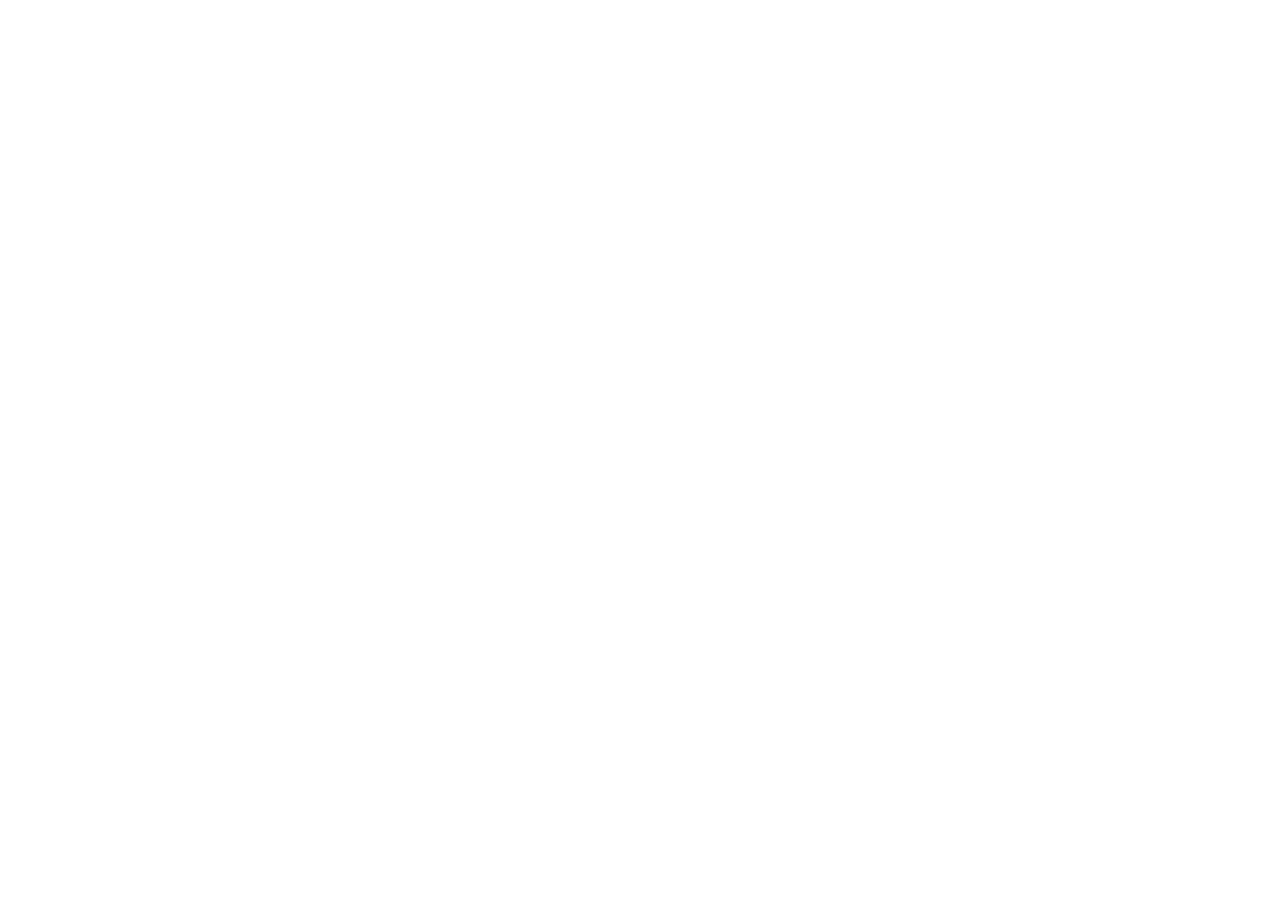
==== index.html @ 6a1c434a "Add logo and html head info" ====
<!DOCTYPE html>
<html lang="en">
<head>
    <meta charset="UTF-8">
    <meta name="viewport" content="width=device-width, initial-scale=1">
    <title>Make Your Day</title>
    <link rel="stylesheet" href="css/style.css">
</head>
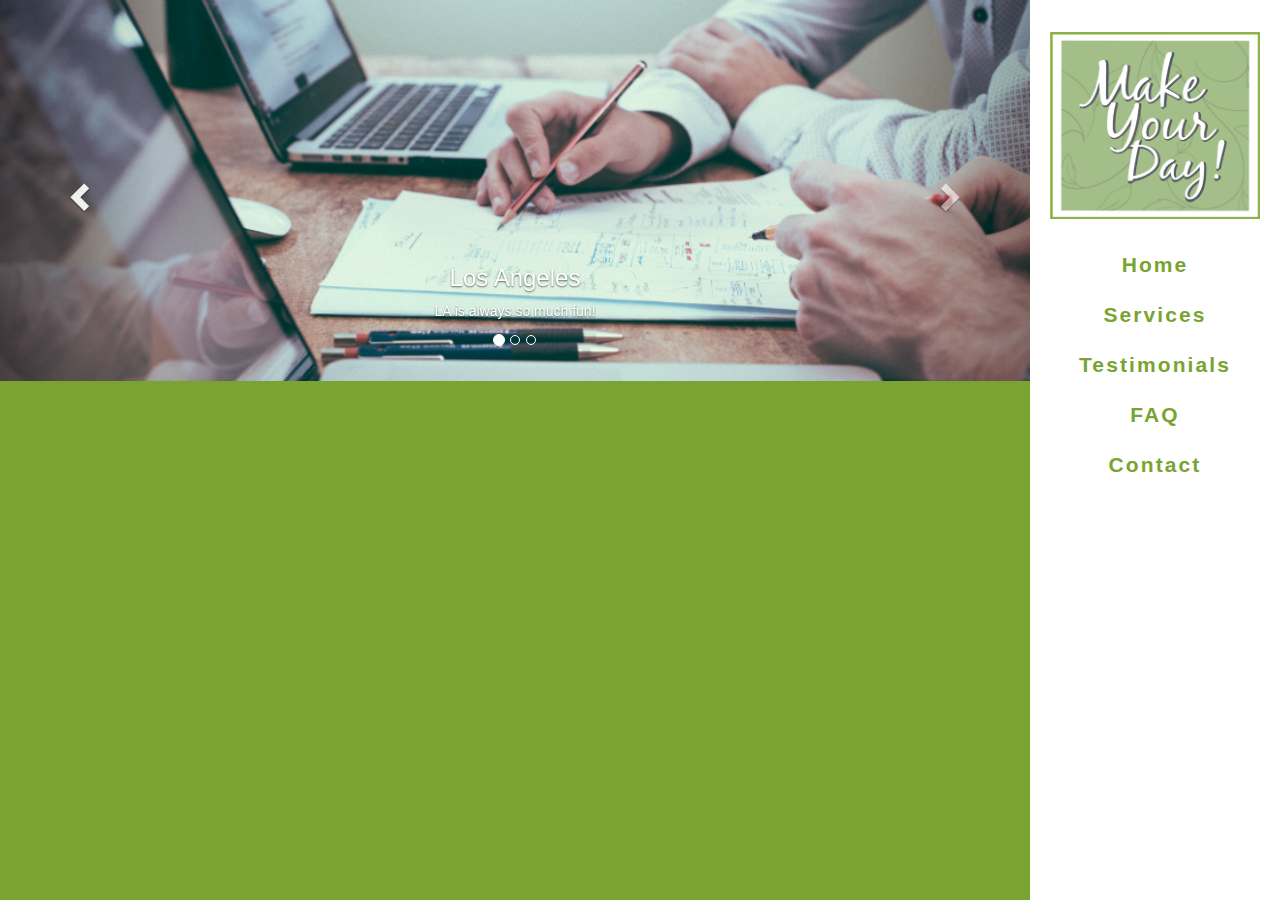
==== commit 151a7e6d: "Add sidebar and carousel" ====
--- a/index.html
+++ b/index.html
@@ -1,8 +1,100 @@
 <!DOCTYPE html>
 <html lang="en">
-<head>
-    <meta charset="UTF-8">
-    <meta name="viewport" content="width=device-width, initial-scale=1">
-    <title>Make Your Day</title>
-    <link rel="stylesheet" href="css/style.css">
-</head>
+  <head>
+      <meta charset="UTF-8">
+      <meta name="viewport" content="width=device-width, initial-scale=1">
+      <title>Make Your Day</title>
+      <link rel="stylesheet" href="css/style.css">
+      <link rel="stylesheet" href="https://maxcdn.bootstrapcdn.com/bootstrap/3.3.4/css/bootstrap.min.css">
+  </head>
+
+  <body>
+
+    <!-- Sidebar -->
+    <div class="sidebar">
+      <div class="sidebar-logo">
+      </div>
+
+      <div class="sidebar-navigation">
+        <ul id="navigation">
+          <a href="#/"><li>Home</li></a>
+          <a href="#/"><li>Services</li></a>
+          <a href="#/"><li>Testimonials</li></a>
+          <a href="#/"><li>FAQ</li></a>
+          <a href="#/"><li>Contact</li></a>
+        </ul>
+      </div>
+    </div>
+
+    <!-- Main -->
+    <div class="main">
+      <!-- Featured information carousel -->
+      <div id="featuredCarousel" class="carousel slide" data-ride="carousel">
+
+        <!-- Indicators -->
+        <ol class="carousel-indicators">
+          <li data-target="#featuredCarousel" data-slide-to="0" class="active"></li>
+          <li data-target="#featuredCarousel" data-slide-to="1"></li>
+          <li data-target="#featuredCarousel" data-slide-to="2"></li>
+        </ol>
+
+        <!-- Wrapper for slides -->
+        <div class="carousel-inner">
+          <!-- slide 1 -->
+          <div class="item active">
+            <img src="images/planning.png">
+            <div class="carousel-caption">
+              <h3>Los Angeles</h3>
+              <p>LA is always so much fun!</p>
+            </div>
+          </div>
+
+          <!-- slide 2 -->
+          <div class="item">
+            <img src="images/shower.png">
+            <div class="carousel-caption">
+              <h3>Los Angeles</h3>
+              <p>LA is always so much fun!</p>
+            </div>
+          </div>
+
+          <!-- slide 3 -->
+          <div class="item">
+            <img src="images/wedding.png">
+            <div class="carousel-caption">
+              <h3>Los Angeles</h3>
+              <p>LA is always so much fun!</p>
+            </div>
+          </div>
+
+        </div>
+
+        <!-- Left and Right controls -->
+        <a class="left carousel-control" href="#featuredCarousel" data-slide="prev">
+          <span class="glyphicon glyphicon-chevron-left"></span>
+          <span class="sr-only">Previous</span>
+        </a>
+        <a class="right carousel-control" href="#featuredCarousel" data-slide="next">
+          <span class="glyphicon glyphicon-chevron-right"></span>
+          <span class="sr-only">Next</span>
+        </a>
+
+      </div>
+
+    </div>
+
+    <!-- Load jquery v3.2.1 -->
+    <script src="js/jquery-3.2.1.js"></script>
+
+    <!-- Load Bootstrap v3.3.7 -->
+    <script src="js/bootstrap.min.js"></script>
+
+    <!-- Load Angular framework v1.6.4 -->
+    <script src="js/angular.min.js"></script>
+    <script src="js/angular-route.js"></script>
+
+    <!-- Load custom application JS -->
+    <script src="js/app.js"></script>
+
+  </body>
+</html>
--- a/css/style.css
+++ b/css/style.css
@@ -0,0 +1,69 @@
+html {
+  margin: 0;
+  padding: 0;
+}
+
+body {
+  margin: 0;
+  padding: 0;
+}
+
+/* Sidebar */
+.sidebar {
+  padding: 0 20px;
+  width: 250px;
+  margin: 0;
+  height: 100vh;
+  position: fixed;
+  right: 0;
+  top: 0;
+  background-color: white;
+  z-index: 1;
+}
+
+.sidebar-logo {
+  background: url(../images/logo.png) no-repeat center;
+  background-size: contain;
+  width: 100%;
+  height: 250px;
+}
+
+/* Sidebar Navigation */
+#navigation {
+  display: flex;
+  flex-direction: column;
+  justify-content: center;
+  align-items: center;
+  padding: 0;
+}
+
+#navigation a {
+  text-decoration: none;
+  list-style: none;
+  color: #79A431;
+  font-size: 1.5em;
+  margin-bottom: 20px;
+  letter-spacing: .1em;
+  font-weight: bolder;
+}
+
+#navigation a:hover {
+  color: #3179a4;
+}
+
+/* Carousel */
+#featuredCarousel {
+  width: 100%;
+}
+
+.item img {
+  width: 100%;
+}
+
+/* Main */
+.main {
+  margin-right: 250px;
+  width: calc(100%-250px);
+  height: 100vh;
+  background: #79A431;
+}
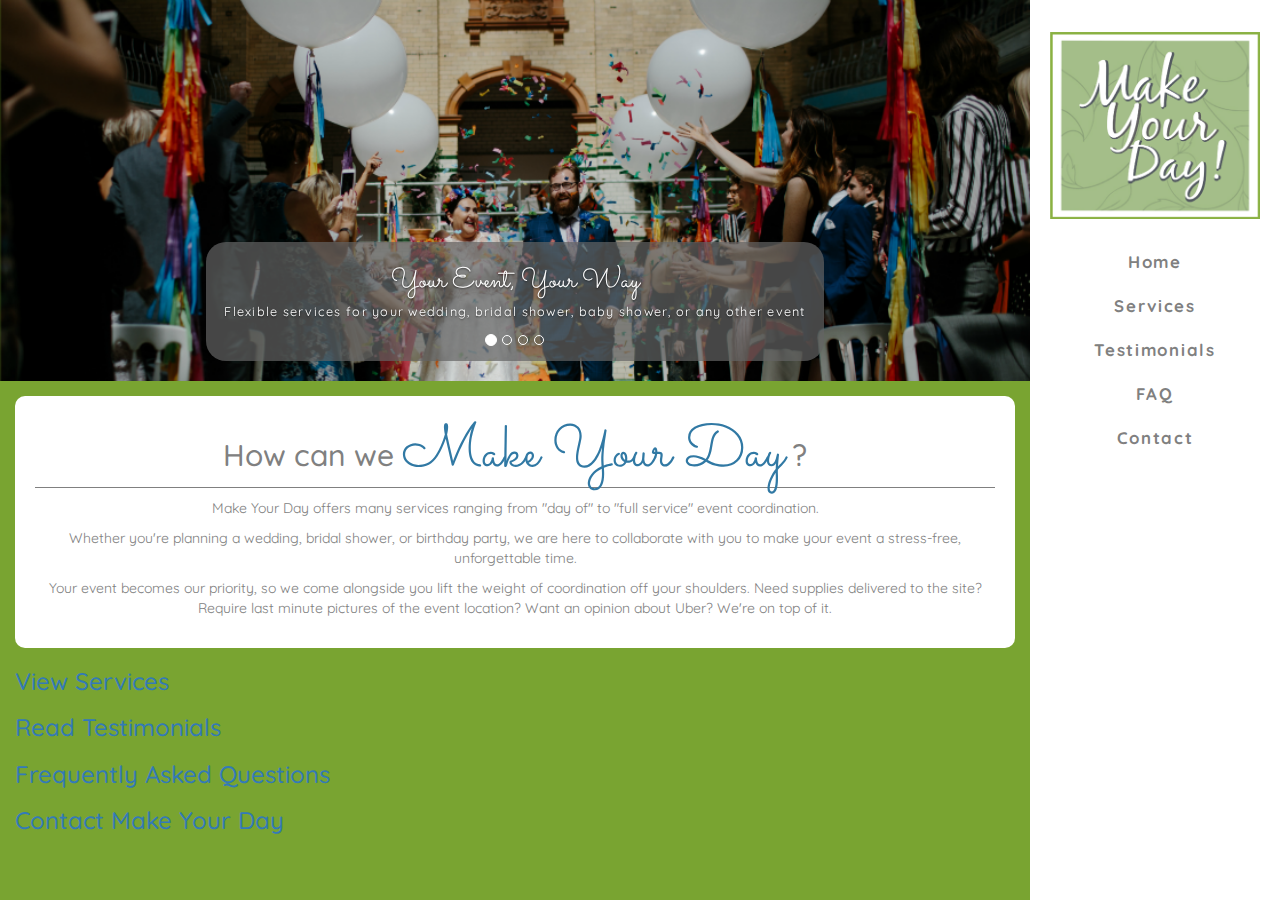
==== commit c26f0a8f: "Add carousel and introduction statement" ====
--- a/index.html
+++ b/index.html
@@ -6,9 +6,10 @@
       <title>Make Your Day</title>
       <link rel="stylesheet" href="css/style.css">
       <link rel="stylesheet" href="https://maxcdn.bootstrapcdn.com/bootstrap/3.3.4/css/bootstrap.min.css">
+      <link href="https://fonts.googleapis.com/css?family=Sacramento|Quicksand" rel="stylesheet">
   </head>
 
-  <body>
+  <body ng-app="application">
 
     <!-- Sidebar -->
     <div class="sidebar">
@@ -28,58 +29,9 @@
 
     <!-- Main -->
     <div class="main">
-      <!-- Featured information carousel -->
-      <div id="featuredCarousel" class="carousel slide" data-ride="carousel">
 
-        <!-- Indicators -->
-        <ol class="carousel-indicators">
-          <li data-target="#featuredCarousel" data-slide-to="0" class="active"></li>
-          <li data-target="#featuredCarousel" data-slide-to="1"></li>
-          <li data-target="#featuredCarousel" data-slide-to="2"></li>
-        </ol>
-
-        <!-- Wrapper for slides -->
-        <div class="carousel-inner">
-          <!-- slide 1 -->
-          <div class="item active">
-            <img src="images/planning.png">
-            <div class="carousel-caption">
-              <h3>Los Angeles</h3>
-              <p>LA is always so much fun!</p>
-            </div>
-          </div>
-
-          <!-- slide 2 -->
-          <div class="item">
-            <img src="images/shower.png">
-            <div class="carousel-caption">
-              <h3>Los Angeles</h3>
-              <p>LA is always so much fun!</p>
-            </div>
-          </div>
-
-          <!-- slide 3 -->
-          <div class="item">
-            <img src="images/wedding.png">
-            <div class="carousel-caption">
-              <h3>Los Angeles</h3>
-              <p>LA is always so much fun!</p>
-            </div>
-          </div>
-
-        </div>
-
-        <!-- Left and Right controls -->
-        <a class="left carousel-control" href="#featuredCarousel" data-slide="prev">
-          <span class="glyphicon glyphicon-chevron-left"></span>
-          <span class="sr-only">Previous</span>
-        </a>
-        <a class="right carousel-control" href="#featuredCarousel" data-slide="next">
-          <span class="glyphicon glyphicon-chevron-right"></span>
-          <span class="sr-only">Next</span>
-        </a>
-
-      </div>
+      <!-- Angular View -->
+      <div ng-view autoscroll></div>
 
     </div>
 
--- a/css/style.css
+++ b/css/style.css
@@ -40,11 +40,12 @@
 #navigation a {
   text-decoration: none;
   list-style: none;
-  color: #79A431;
-  font-size: 1.5em;
+  color: #808080;
+  font-size: 1.2em;
   margin-bottom: 20px;
   letter-spacing: .1em;
   font-weight: bolder;
+  font-family: 'Quicksand', sans-serif;
 }
 
 #navigation a:hover {
@@ -60,6 +61,50 @@
   width: 100%;
 }
 
+.carousel-caption {
+  background-color: rgba(100,100,100,0.7);
+  border-radius: 20px;
+  padding: 0;
+  margin: 0;
+}
+
+.carousel-caption h3 {
+  font-size: 2em;
+  margin: 5px 0;
+  font-family: 'Sacramento', cursive;
+}
+
+.carousel-caption p {
+  letter-spacing: .1em;
+  font-size: .9em;
+  font-family: 'Quicksand', sans-serif;
+}
+
+/* Home content */
+
+.home-content {
+  font-family: 'Quicksand', sans-serif;
+  margin: 15px;
+}
+
+.home-description {
+  background-color: rgba(255,255,255,1);
+  border-radius: 10px;
+  padding: 5px 20px 20px 20px;
+  text-align: center;
+  color: #808080;
+}
+
+.home-description h2 {
+  border-bottom: 1px #808080 solid;
+}
+
+.home-description h2 span {
+  color: #3179a4;
+  font-family: 'Sacramento', cursive;
+  font-size: 2em;
+}
+
 /* Main */
 .main {
   margin-right: 250px;
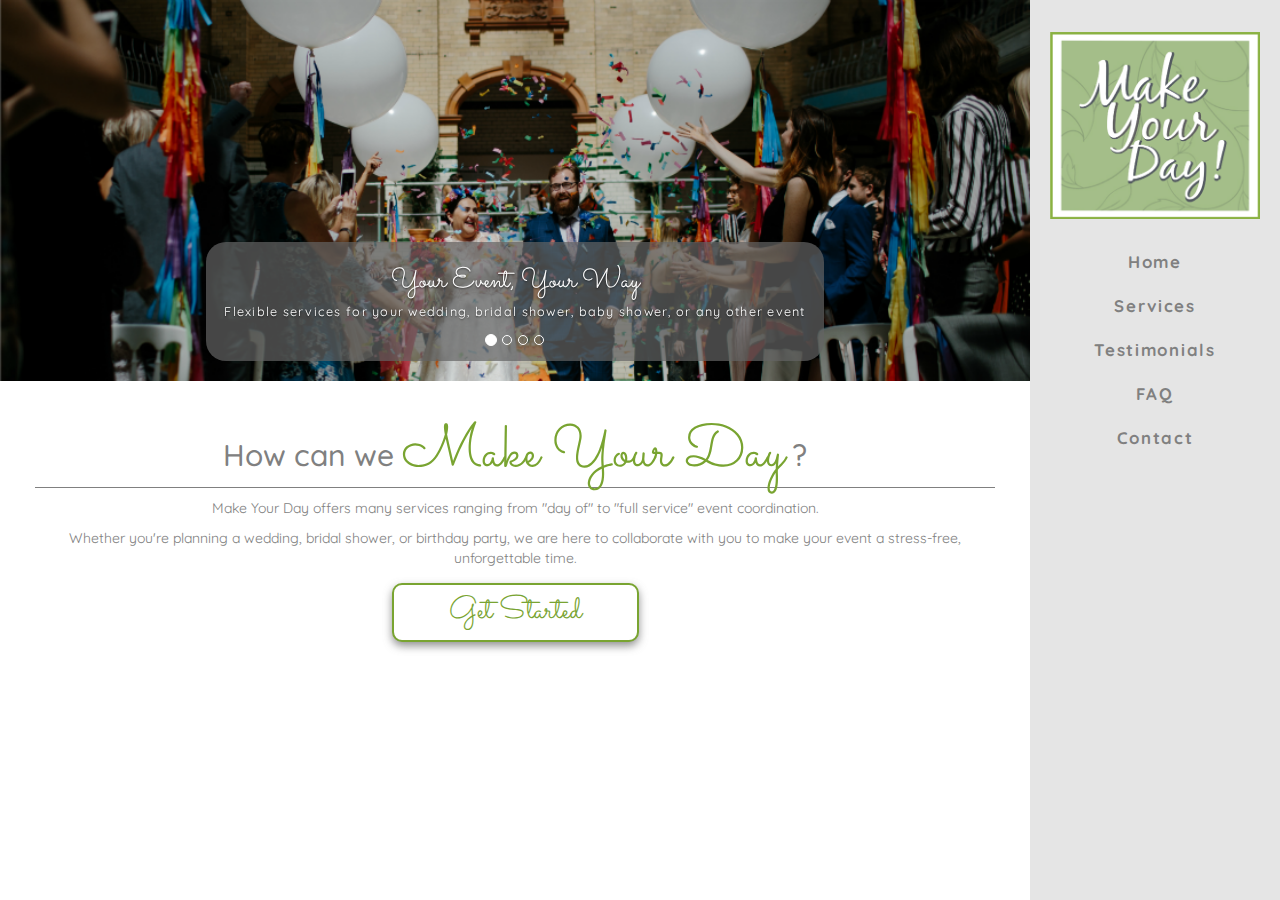
==== commit edc96244: "Add navigation placeholders" ====
--- a/index.html
+++ b/index.html
@@ -19,10 +19,10 @@
       <div class="sidebar-navigation">
         <ul id="navigation">
           <a href="#/"><li>Home</li></a>
-          <a href="#/"><li>Services</li></a>
-          <a href="#/"><li>Testimonials</li></a>
-          <a href="#/"><li>FAQ</li></a>
-          <a href="#/"><li>Contact</li></a>
+          <a href="#/services"><li>Services</li></a>
+          <a href="#/testimonials"><li>Testimonials</li></a>
+          <a href="#/faq"><li>FAQ</li></a>
+          <a href="#/contact"><li>Contact</li></a>
         </ul>
       </div>
     </div>
--- a/css/style.css
+++ b/css/style.css
@@ -17,7 +17,7 @@
   position: fixed;
   right: 0;
   top: 0;
-  background-color: white;
+  background-color: #e5e5e5;
   z-index: 1;
 }
 
@@ -59,6 +59,8 @@
 
 .item img {
   width: 100%;
+  height: auto;
+  display: block;
 }
 
 .carousel-caption {
@@ -90,7 +92,7 @@
 .home-description {
   background-color: rgba(255,255,255,1);
   border-radius: 10px;
-  padding: 5px 20px 20px 20px;
+  padding: 5px 20px 0px 20px;
   text-align: center;
   color: #808080;
 }
@@ -100,15 +102,46 @@
 }
 
 .home-description h2 span {
-  color: #3179a4;
+  color: #79A431;
   font-family: 'Sacramento', cursive;
   font-size: 2em;
+}
+
+.content-navigation-container {
+  width: 100%;
+  display: flex;
+  align-items: center;
+  justify-content: center;
+}
+
+.content-navigation-container a,
+.content-navigation-container h3 {
+  margin: 0;
+  text-decoration: none;
+  color: #79A431;
+  font-family: 'Sacramento', cursive;
+  font-size: 1.5em;
+}
+
+.content-navigation-container a {
+  box-shadow: 0 4px 8px 0 rgba(100,100,100,0.7);
+  background-color: rgba(255,255,255,1);
+  border-width: 2px;
+  border-style: solid;
+  padding: 10px 55px;
+  border-radius: 10px;
+}
+
+.content-navigation-container a:hover {
+  background-color: rgba(100,100,100,.2);
+  text-decoration: none;
+  color: #3179a4;
 }
 
 /* Main */
 .main {
   margin-right: 250px;
-  width: calc(100%-250px);
+  width: calc(100% - 250px);
   height: 100vh;
-  background: #79A431;
+  color: #79A431;
 }
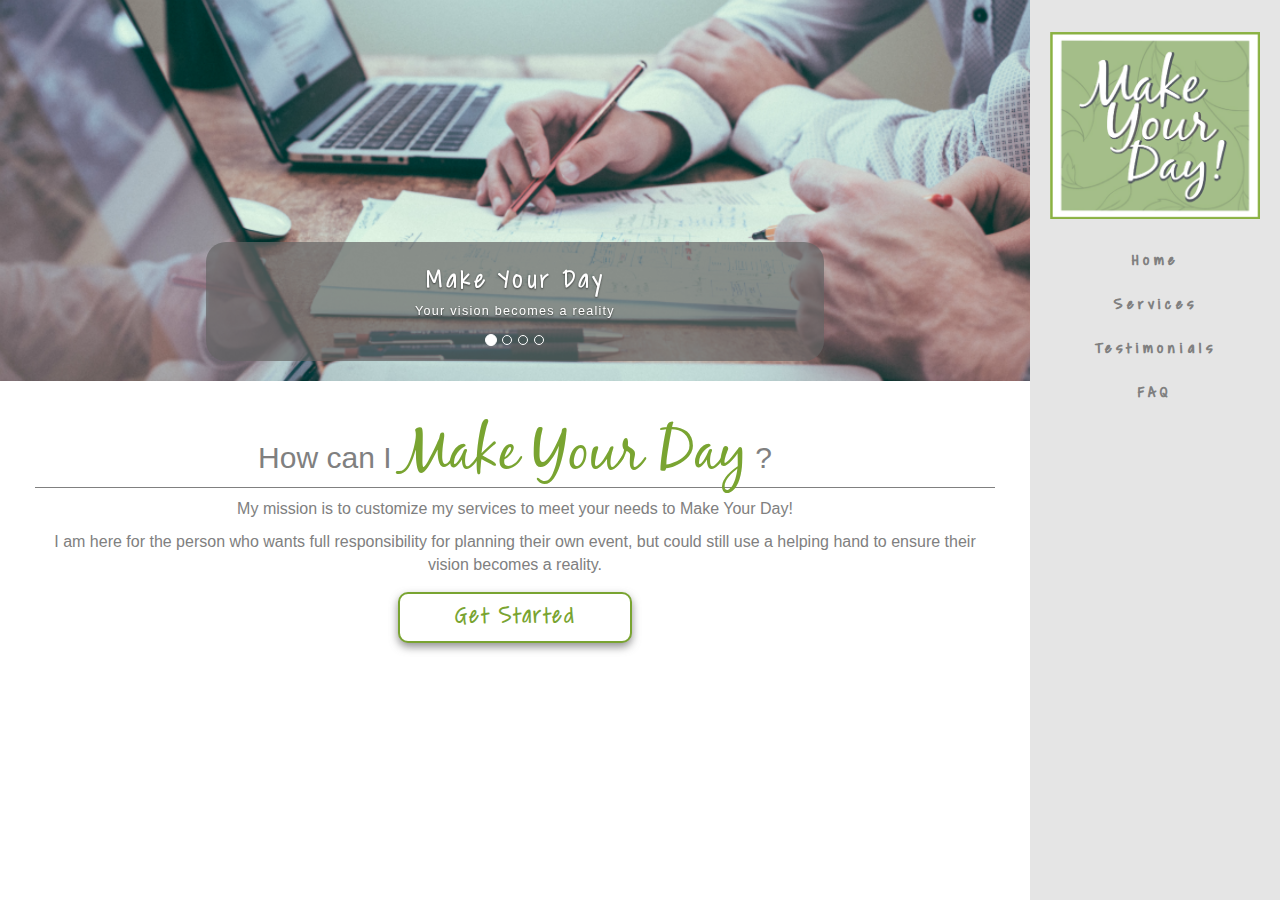
==== commit 978f9831: "Add extra packages and logo home navigation" ====
--- a/index.html
+++ b/index.html
@@ -4,6 +4,7 @@
       <meta charset="UTF-8">
       <meta name="viewport" content="width=device-width, initial-scale=1">
       <title>Make Your Day</title>
+      <link rel="shortcut icon" href="../images/logo.png" />
       <link rel="stylesheet" href="css/style.css">
       <link rel="stylesheet" href="https://maxcdn.bootstrapcdn.com/bootstrap/3.3.4/css/bootstrap.min.css">
       <link href="https://fonts.googleapis.com/css?family=Sacramento|Quicksand" rel="stylesheet">
@@ -13,7 +14,7 @@
 
     <!-- Sidebar -->
     <div class="sidebar">
-      <div class="sidebar-logo">
+      <div class="sidebar-logo" onclick="goHome()">
       </div>
 
       <div class="sidebar-navigation">
@@ -22,7 +23,6 @@
           <a href="#/services"><li>Services</li></a>
           <a href="#/testimonials"><li>Testimonials</li></a>
           <a href="#/faq"><li>FAQ</li></a>
-          <a href="#/contact"><li>Contact</li></a>
         </ul>
       </div>
     </div>
--- a/css/style.css
+++ b/css/style.css
@@ -1,3 +1,19 @@
+/*Fonting*/
+@font-face {
+  font-family: 'BlackJack';
+  src: url(../res/fonts/BLACKJAR.TTF) format('truetype');
+}
+
+@font-face {
+  font-family: 'Covered';
+  src: url(../res/fonts/CoveredByYourGrace.ttf) format('truetype');
+}
+
+@font-face {
+  font-family: 'Footlight';
+  src: url(../res/fonts/footlight.ttf) format('truetype');
+}
+
 html {
   margin: 0;
   padding: 0;
@@ -28,6 +44,10 @@
   height: 250px;
 }
 
+.sidebar-logo:hover {
+  cursor: pointer;
+}
+
 /* Sidebar Navigation */
 #navigation {
   display: flex;
@@ -43,9 +63,9 @@
   color: #808080;
   font-size: 1.2em;
   margin-bottom: 20px;
-  letter-spacing: .1em;
+  letter-spacing: 4px;
   font-weight: bolder;
-  font-family: 'Quicksand', sans-serif;
+  font-family: 'Covered', sans-serif;
 }
 
 #navigation a:hover {
@@ -73,19 +93,20 @@
 .carousel-caption h3 {
   font-size: 2em;
   margin: 5px 0;
-  font-family: 'Sacramento', cursive;
+  letter-spacing: 3px;
+  font-family: 'Covered', sans-serif;
 }
 
 .carousel-caption p {
   letter-spacing: .1em;
   font-size: .9em;
-  font-family: 'Quicksand', sans-serif;
+  font-family: 'Footlight', sans-serif;
 }
 
 /* Home content */
 
 .home-content {
-  font-family: 'Quicksand', sans-serif;
+  font-family: 'Footlight', sans-serif;
   margin: 15px;
 }
 
@@ -95,6 +116,7 @@
   padding: 5px 20px 0px 20px;
   text-align: center;
   color: #808080;
+  font-size: 16px;
 }
 
 .home-description h2 {
@@ -103,7 +125,7 @@
 
 .home-description h2 span {
   color: #79A431;
-  font-family: 'Sacramento', cursive;
+  font-family: 'BlackJack';
   font-size: 2em;
 }
 
@@ -119,8 +141,8 @@
   margin: 0;
   text-decoration: none;
   color: #79A431;
-  font-family: 'Sacramento', cursive;
-  font-size: 1.5em;
+  font-family: 'Covered', sans-serif;
+  letter-spacing: 2px;
 }
 
 .content-navigation-container a {
@@ -130,18 +152,333 @@
   border-style: solid;
   padding: 10px 55px;
   border-radius: 10px;
+  transition: 0.3s;
 }
 
 .content-navigation-container a:hover {
-  background-color: rgba(100,100,100,.2);
+  background-color: rgba(100,100,100,.1);
   text-decoration: none;
   color: #3179a4;
+  box-shadow: 0 8px 16px 0 rgba(100,100,100,0.7);
+}
+
+.have-questions {
+  font-size: 16px;
+  text-align: center;
+}
+
+.clickable-text {
+  font-size: 25px;
+  color: #79a431;
 }
 
 /* Main */
 .main {
   margin-right: 250px;
   width: calc(100% - 250px);
-  height: 100vh;
   color: #79A431;
 }
+
+/*
+----- Services, Testimonials, FAQ, and Contact -----
+*/
+
+#services,
+#testimonials {
+  padding-left: 150px;
+  padding-right: 150px;
+  padding-bottom: 40px;
+  padding-top: 0;
+  min-width: 650px;
+  font-family: 'Footlight', sans-serif;
+}
+
+#services h1,
+#testimonials h1 {
+  font-family: 'Blackjack';
+  font-size: 4em;
+  width: 100%;
+  text-align: center;
+}
+
+#testimonials h3,
+#services h3 {
+  text-align: center;
+  font-size: 16px;
+  color: #808080;
+}
+
+/*
+----- Services -----
+*/
+
+#services hr {
+  border-top: 1px dashed #79A431;
+}
+
+.service-container {
+  padding-left: 50px;
+  padding-right: 50px;
+  padding-bottom: 50px;
+}
+
+.service-title {
+  padding-top: 20px;
+  padding-bottom: 30px;
+}
+
+.service-title h2 {
+  text-align: center;
+  letter-spacing: 7px;
+  text-transform: uppercase;
+  margin: 0;
+}
+
+.service-image {
+  height: 200px;
+  margin: 0 auto;
+  max-width: 800px;
+  border-radius: 20px;
+  background-position: center;
+  background-size: cover;
+  background-repeat: no-repeat;
+}
+
+#service-wedding {
+  background-image: url(../images/services/service_wedding.png);
+}
+
+#service-baby {
+  background-image: url(../images/services/service_baby.png);
+}
+
+#service-birthday {
+  background-image: url(../images/services/service_birthday.png);
+}
+
+.service-description {
+  max-width: 800px;
+  font-size: 1.1em;
+  margin: 20px auto;
+  line-height: 1.85;
+}
+
+.service-description h4 {
+  text-align: left;
+  font-size: 1.4em;
+  font-family: 'Covered';
+  letter-spacing: 3px;
+  margin-top: 30px;
+}
+
+.service-description p,
+.service-description li {
+  color: #808080;
+}
+
+.service-contact {
+  width: 100%;
+  display: flex;
+  align-items: center;
+  justify-content: center;
+}
+
+.service-contact a,
+.service-contact h3 {
+  margin: 0;
+  text-decoration: none;
+  font-family: 'Covered', sans-serif;
+  letter-spacing: 2px;
+
+}
+
+.service-contact a {
+  box-shadow: 0 4px 8px 0 rgba(100,100,100,0.7);
+  background-color: rgba(255,255,255,1);
+  border-width: 2px;
+  border-color: #79a431;
+  border-style: solid;
+  padding: 10px 55px;
+  border-radius: 10px;
+  transition: 0.3s;
+}
+
+.service-contact a:hover {
+  background-color: rgba(100,100,100,.1);
+  text-decoration: none;
+  color: #3179a4;
+  box-shadow: 0 8px 16px 0 rgba(100,100,100,0.7);
+}
+
+/*
+----- Testimonials -----
+*/
+
+.testimony-container {
+  display: flex;
+  justify-content: space-between;
+  padding: 20px 0;
+  border-top: 1px dashed #79A431;
+}
+
+.testimony-container img {
+  min-height: 200px;
+  max-height: 200px;
+  min-width: 200px;
+  max-width: 200px;
+  background-size: contain;
+  margin-right: 10px;
+}
+
+.testimony-description {
+  flex-basis: 75%;
+  display: flex;
+  flex-direction: column;
+}
+
+.testimony-description h4 {
+  letter-spacing: .1em;
+}
+
+.testimony-description h4 span {
+  color: #3179a4;
+  font-style: italic;
+  font-size: .8em;
+}
+
+.testimony-container p {
+  line-height: 1.85;
+  font-size: 16px;
+  color: #808080;
+}
+
+#testimonials .content-navigation-container {
+  margin-top: 40px;
+}
+
+/*
+----- Wedding Inquiries -----
+*/
+
+#wedding {
+  padding-left: 150px;
+  padding-right: 150px;
+  padding-bottom: 40px;
+  padding-top: 0;
+  min-width: 650px;
+  font-family: 'Footlight', sans-serif;
+}
+
+#wedding h1 {
+  font-family: 'BlackJack';
+  font-size: 4em;
+  width: 100%;
+  text-align: center;
+  margin-bottom: 0;
+}
+
+#wedding h3 {
+  color: #808080;
+  font-size: 16px;
+  text-align: center;
+  line-height: 1.8;
+}
+
+#wedding hr {
+  border-top: 1px dashed #79A431;
+}
+
+.section-head {
+  text-align: center;
+}
+
+.flexx {
+  display: flex;
+  flex-wrap: wrap;
+  justify-content: space-between;
+}
+
+.package-container {
+  min-width: 450px;
+  max-width: 450px;
+  margin: 20px;
+  font-size: 1.1em;
+  flex: 1;
+  background-color: #e5e5e5;
+  border-radius: 10px;
+  padding: 10px 20px;
+  display: flex;
+  flex-direction: column;
+  justify-content: space-between;
+}
+
+.package-title {
+  font-family: 'Covered', sans-serif;
+  letter-spacing: 2px;
+  text-align: center;
+  font-size: 1.5em;
+}
+
+.package-price {
+  text-align: center;
+  font-size: 1.2em;
+  color: #3179a4;
+}
+
+/* Wedding Form ONLY */
+form {
+  display: table;
+  margin: 40px auto;
+}
+form label {
+  position: relative;
+  display: block;
+}
+form label input {
+  font: 18px Helvetica, Arial, sans-serif;
+  box-sizing: border-box;
+  display: block;
+  padding: 20px;
+  width: 300px;
+  margin-bottom: 20px;
+  font-size: 18px;
+  outline: none;
+  transition: all 0.2s ease-in-out;
+}
+form label input::placeholder {
+  transition: all 0.2s ease-in-out;
+  color: #999;
+  font: 18px Helvetica, Arial, sans-serif;
+}
+form label input:focus, form label input.populated {
+  padding-top: 28px;
+  padding-bottom: 12px;
+}
+form label input:focus::placeholder, form label input.populated::placeholder {
+  color: transparent;
+}
+form label input:focus + span, form label input.populated + span {
+  opacity: 1;
+  top: 10px;
+}
+form label span {
+  color: #35dc9b;
+  font: 13px Helvetica, Arial, sans-serif;
+  position: absolute;
+  top: 0px;
+  left: 20px;
+  opacity: 0;
+  transition: all 0.2s ease-in-out;
+}
+form input[type="submit"] {
+  transition: all 0.2s ease-in-out;
+  font: 18px Helvetica, Arial, sans-serif;
+  border: none;
+  background: #1aaf75;
+  color: #fff;
+  padding: 16px 40px;
+}
+form input[type="submit"]:hover {
+  background: #109f67;
+}
+/* End Wedding Form */
